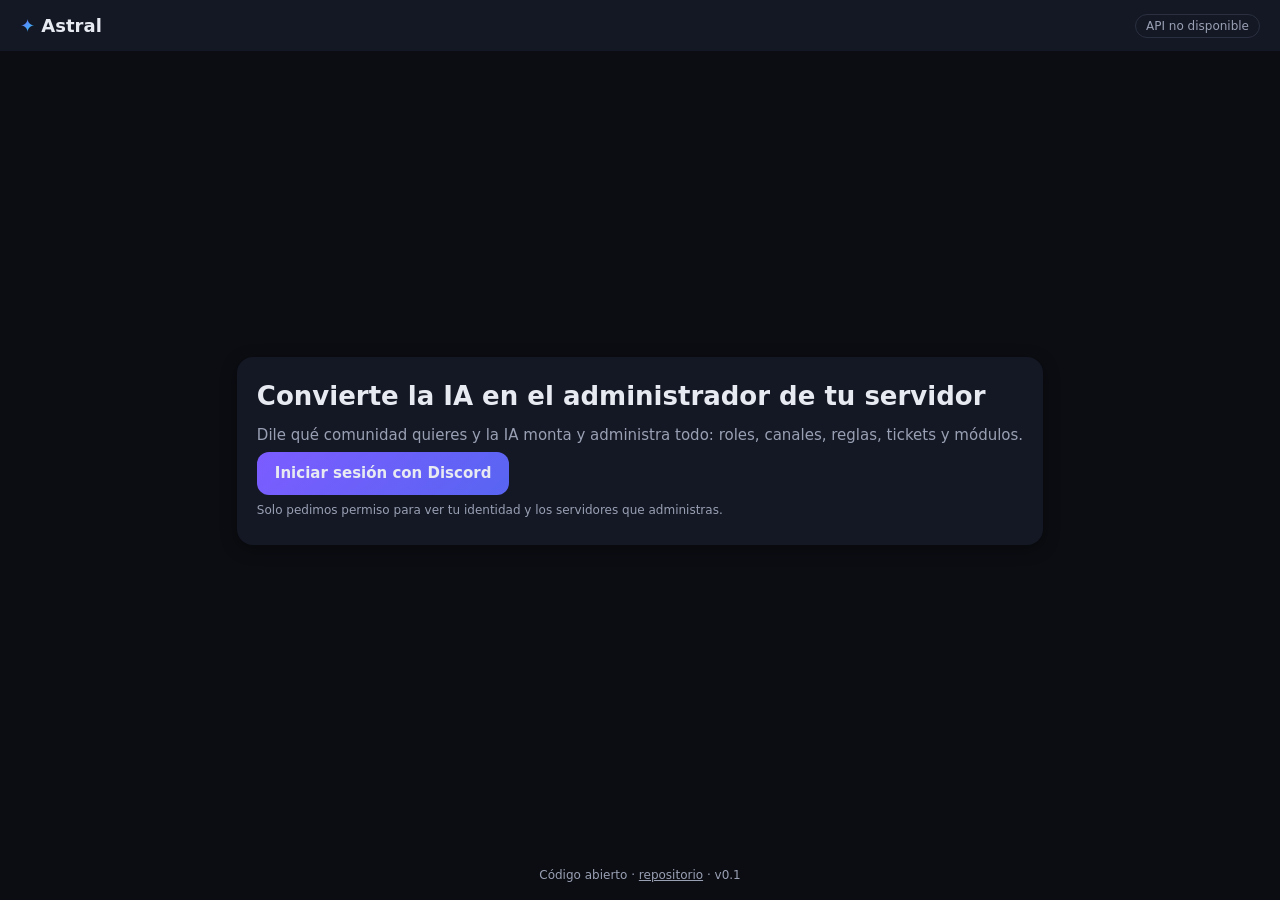
==== app/index.html @ f8afc7b6 "IA local entrenable, ciberseguridad con bans permanentes, panel de negocio y 8 módulos nuevos Co-aut" ====
<!DOCTYPE html>
<html lang="es">
<head>
<meta charset="utf-8">
<meta name="viewport" content="width=device-width, initial-scale=1, viewport-fit=cover">
<meta name="theme-color" content="#0B0D12">
<title>Astral — Panel de tu servidor</title>
<link rel="manifest" href="manifest.webmanifest">
<link rel="stylesheet" href="styles.css">
</head>
<body>
<header class="topbar">
  <div class="brand"><span class="logo">✦</span> Astral</div>
  <span id="estado-api" class="pill">conectando…</span>
</header>

<main id="vista-login" class="centro oculto">
  <div class="tarjeta">
    <h1>Convierte la IA en el administrador de tu servidor</h1>
    <p>Dile qué comunidad quieres y la IA monta y administra todo: roles, canales, reglas, tickets y módulos.</p>
    <a id="btn-discord" class="boton principal" href="#">Iniciar sesión con Discord</a>
    <p class="nota">Solo pedimos permiso para ver tu identidad y los servidores que administras.</p>
  </div>
</main>

<main id="vista-panel" class="oculto">
  <nav class="tabs">
    <button data-tab="inicio" class="activo">Inicio</button>
    <button data-tab="servidor">Servidor</button>
    <button data-tab="ia">IA</button>
    <button data-tab="modulos">Módulos</button>
    <button data-tab="negocio">Negocio</button>
    <button data-tab="cuenta">Cuenta</button>
  </nav>

  <section id="tab-inicio" class="tab">
    <div class="rejilla">
      <div class="tarjeta"><h3>Servidores</h3><div id="lista-servidores">Cargando…</div></div>
      <div class="tarjeta"><h3>Estado</h3><div id="estado-detalle">—</div></div>
      <div class="tarjeta ancho"><h3>Constructor con IA</h3>
        <textarea id="descripcion-comunidad" placeholder="Ej.: servidor para mi comunidad de trading educativo, 200 miembros, tono amable, en español"></textarea>
        <button id="btn-plan" class="boton principal">Proponer plan con IA</button>
        <pre id="plan-resultado" class="salida">El plan aparecerá aquí.</pre>
      </div>
    </div>
  </section>

  <section id="tab-servidor" class="tab oculto">
    <div class="rejilla">
      <div class="tarjeta ancho"><h3>Estructura propuesta</h3><div id="estructura">Aplica un plan del constructor para ver la estructura.</div></div>
    </div>
  </section>

  <section id="tab-ia" class="tab oculto">
    <div class="rejilla">
      <div class="tarjeta ancho"><h3>Base de conocimiento</h3>
        <input id="doc-titulo" placeholder="Título (ej.: FAQ de pagos)">
        <textarea id="doc-contenido" placeholder="Contenido del documento; la IA responderá citando este documento"></textarea>
        <button id="btn-doc" class="boton principal">Añadir documento</button>
        <ul id="lista-docs"></ul>
      </div>
    </div>
  </section>

  <section id="tab-modulos" class="tab oculto">
    <div class="rejilla" id="lista-modulos"></div>
  </section>

  <section id="tab-negocio" class="tab oculto">
    <div class="rejilla">
      <div class="tarjeta"><h3>Ingresos totales</h3><p class="cifra" id="neg-ingresos">—</p></div>
      <div class="tarjeta"><h3>Ventas</h3><p class="cifra" id="neg-ventas">—</p></div>
      <div class="tarjeta"><h3>Reembolsos</h3><p class="cifra" id="neg-reembolsos">—</p></div>
      <div class="tarjeta"><h3>Neto</h3><p class="cifra" id="neg-neto">—</p></div>
    </div>
    <div class="tarjeta"><h3>Por plan</h3><ul id="neg-planes" class="lista"></ul></div>
    <div class="tarjeta"><h3>Últimas transacciones</h3><ul id="neg-transacciones" class="lista"></ul></div>
    <div class="tarjeta"><h3>Ciberseguridad</h3><p id="seg-resumen">—</p><ul id="seg-eventos" class="lista"></ul></div>
  </section>

  <section id="tab-cuenta" class="tab oculto">
    <div class="rejilla">
      <div class="tarjeta"><h3>Plan</h3><p>Gratis · constructor con límite · IA con límite diario.</p><button class="boton">Mejorar plan (PayPal)</button></div>
      <div class="tarjeta"><h3>Privacidad</h3><p>Puedes exportar o eliminar tus datos cuando quieras (ver PRIVACY.md).</p></div>
    </div>
  </section>
</main>

<footer class="pie">Código abierto · <a href="https://github.com/calamidad383/astral-nova-7f3c">repositorio</a> · v0.1</footer>
<script src="app.js"></script>
</body>
</html>
---- app/styles.css ----
:root {
  --fondo: #0B0D12;
  --superficie: #141824;
  --principal: #5865F2;
  --acento1: #7C5CFF;
  --acento2: #22D3EE;
  --exito: #22C55E;
  --aviso: #F59E0B;
  --error: #EF4444;
  --texto: #E8EAF2;
  --texto-suave: #9AA0B4;
  --radio: 16px;
}

* { box-sizing: border-box; margin: 0; }

body {
  background: var(--fondo);
  color: var(--texto);
  font: 15px/1.5 Inter, system-ui, sans-serif;
  min-height: 100vh;
  display: flex;
  flex-direction: column;
}

.topbar {
  display: flex; align-items: center; justify-content: space-between;
  padding: 12px 20px; background: var(--superficie);
  position: sticky; top: 0; z-index: 10;
}
.brand { font-weight: 700; font-size: 18px; }
.logo { background: linear-gradient(135deg, var(--acento1), var(--acento2)); -webkit-background-clip: text; -webkit-text-fill-color: transparent; }

.pill { font-size: 12px; color: var(--texto-suave); border: 1px solid #2a3040; border-radius: 999px; padding: 2px 10px; }

main { flex: 1; padding: 20px; max-width: 980px; width: 100%; margin: 0 auto; }
.centro { display: grid; place-items: center; }

.tarjeta {
  background: var(--superficie); border-radius: var(--radio);
  padding: 20px; box-shadow: 0 4px 16px rgba(0,0,0,.35);
}
.tarjeta h1 { font-size: 26px; margin-bottom: 8px; }
.tarjeta h3 { font-size: 15px; color: var(--texto-suave); text-transform: uppercase; letter-spacing: .06em; margin-bottom: 10px; }
.tarjeta p { color: var(--texto-suave); margin: 6px 0; }
.nota { font-size: 12px; }

.rejilla { display: grid; gap: 16px; grid-template-columns: repeat(auto-fit, minmax(280px, 1fr)); }
.ancho { grid-column: 1 / -1; }

.boton {
  display: inline-block; border: 0; border-radius: 12px; padding: 10px 18px;
  background: #232839; color: var(--texto); font-weight: 600; cursor: pointer;
  text-decoration: none; transition: transform .15s ease, filter .15s ease;
}
.boton:hover { filter: brightness(1.15); transform: translateY(-1px); }
.boton.principal { background: linear-gradient(135deg, var(--acento1), var(--principal)); }

input, textarea {
  width: 100%; margin: 6px 0; padding: 10px 12px; border-radius: 10px;
  border: 1px solid #2a3040; background: #0f1320; color: var(--texto); font: inherit;
}
textarea { min-height: 90px; resize: vertical; }

.salida { background: #0f1320; border-radius: 10px; padding: 12px; margin-top: 10px; white-space: pre-wrap; font-size: 13px; color: var(--texto-suave); min-height: 40px; }

.tabs { display: flex; gap: 6px; margin-bottom: 16px; overflow-x: auto; }
.tabs button {
  border: 0; background: transparent; color: var(--texto-suave); font: inherit;
  padding: 8px 14px; border-radius: 999px; cursor: pointer;
}
.tabs button.activo { background: var(--principal); color: #fff; }

ul { list-style: none; padding: 0; }
li { padding: 8px 0; border-bottom: 1px solid #232839; font-size: 14px; }

.modulo-fila { display: flex; align-items: center; justify-content: space-between; gap: 10px; }
.interruptor { width: 44px; height: 24px; border-radius: 999px; background: #2a3040; border: 0; position: relative; cursor: pointer; transition: background .2s; }
.interruptor::after { content: ""; position: absolute; top: 3px; left: 3px; width: 18px; height: 18px; border-radius: 50%; background: #fff; transition: left .2s; }
.interruptor.activo { background: var(--exito); }
.interruptor.activo::after { left: 23px; }

.pie { text-align: center; color: var(--texto-suave); font-size: 12px; padding: 16px; }
.pie a { color: var(--texto-suave); }

.cifra { font-size: 32px; font-weight: 700; background: linear-gradient(135deg, var(--acento1), var(--acento2)); -webkit-background-clip: text; -webkit-text-fill-color: transparent; }

.oculto { display: none; }

@media (max-width: 600px) {
  .tarjeta h1 { font-size: 22px; }
  main { padding: 12px; }
}
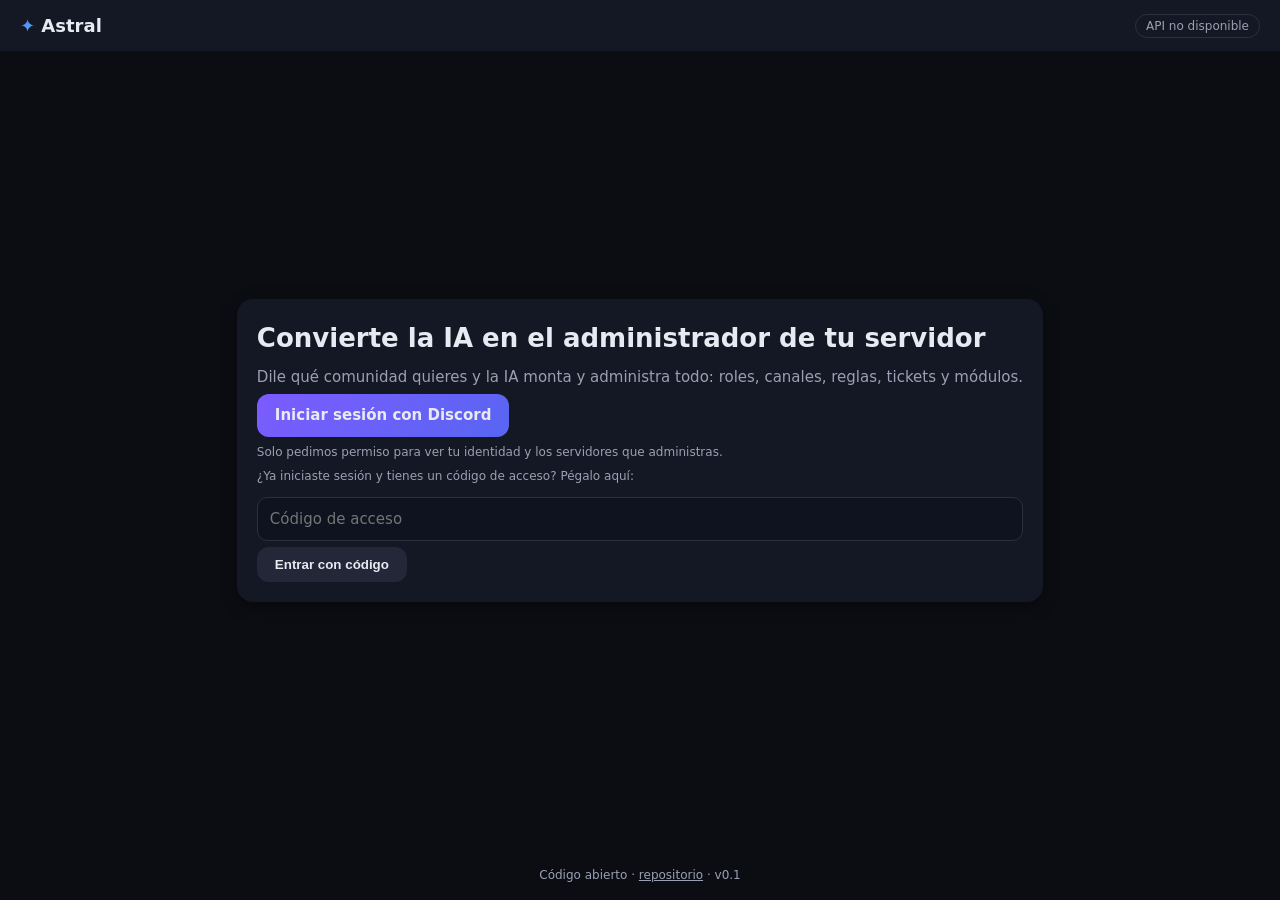
==== commit fa7ba369: "Login con Discord reparado: callback.html, código de acceso para APK y client id real Co-authored-by" ====
--- a/app/index.html
+++ b/app/index.html
@@ -9,6 +9,10 @@
 <link rel="stylesheet" href="styles.css">
 </head>
 <body>
+<div id="aviso-actualizacion" class="oculto">
+  <span>🆕 <strong>Nueva versión disponible</strong> — <span id="notas-version"></span></span>
+  <button id="btn-actualizar" class="boton principal">Actualizar ahora</button>
+</div>
 <header class="topbar">
   <div class="brand"><span class="logo">✦</span> Astral</div>
   <span id="estado-api" class="pill">conectando…</span>
@@ -20,6 +24,9 @@
     <p>Dile qué comunidad quieres y la IA monta y administra todo: roles, canales, reglas, tickets y módulos.</p>
     <a id="btn-discord" class="boton principal" href="#">Iniciar sesión con Discord</a>
     <p class="nota">Solo pedimos permiso para ver tu identidad y los servidores que administras.</p>
+    <p class="nota">¿Ya iniciaste sesión y tienes un código de acceso? Pégalo aquí:</p>
+    <input id="codigo-acceso" placeholder="Código de acceso">
+    <button class="boton" onclick="entrarConCodigo()">Entrar con código</button>
   </div>
 </main>
 
@@ -67,6 +74,12 @@
   </section>
 
   <section id="tab-negocio" class="tab oculto">
+    <div id="candado-panel" class="tarjeta oculto">
+      <h3>🔒 Panel del dueño</h3>
+      <p>Escribe la contraseña para desbloquear tus ganancias y la seguridad.</p>
+      <input id="clave-panel" type="password" placeholder="Contraseña del panel">
+      <button class="boton principal" onclick="desbloquearPanel()">Desbloquear</button>
+    </div>
     <div class="rejilla">
       <div class="tarjeta"><h3>Ingresos totales</h3><p class="cifra" id="neg-ingresos">—</p></div>
       <div class="tarjeta"><h3>Ventas</h3><p class="cifra" id="neg-ventas">—</p></div>
@@ -76,6 +89,7 @@
     <div class="tarjeta"><h3>Por plan</h3><ul id="neg-planes" class="lista"></ul></div>
     <div class="tarjeta"><h3>Últimas transacciones</h3><ul id="neg-transacciones" class="lista"></ul></div>
     <div class="tarjeta"><h3>Ciberseguridad</h3><p id="seg-resumen">—</p><ul id="seg-eventos" class="lista"></ul></div>
+    <div class="tarjeta"><h3>PayPal real</h3><p>Sincroniza tus transacciones reales de PayPal (sin webhooks ni dominio).</p><button id="btn-sincronizar" class="boton principal">Sincronizar PayPal ahora</button><p id="sincro-resultado"></p></div>
   </section>
 
   <section id="tab-cuenta" class="tab oculto">
--- a/app/styles.css
+++ b/app/styles.css
@@ -91,3 +91,16 @@
   .tarjeta h1 { font-size: 22px; }
   main { padding: 12px; }
 }
+
+#aviso-actualizacion {
+  display: flex;
+  align-items: center;
+  justify-content: space-between;
+  gap: 12px;
+  flex-wrap: wrap;
+  padding: 12px 20px;
+  background: linear-gradient(90deg, rgba(88, 101, 242, 0.18), rgba(124, 92, 255, 0.18));
+  border-bottom: 1px solid var(--borde, #2A2F3E);
+}
+
+#aviso-actualizacion.oculto { display: none; }
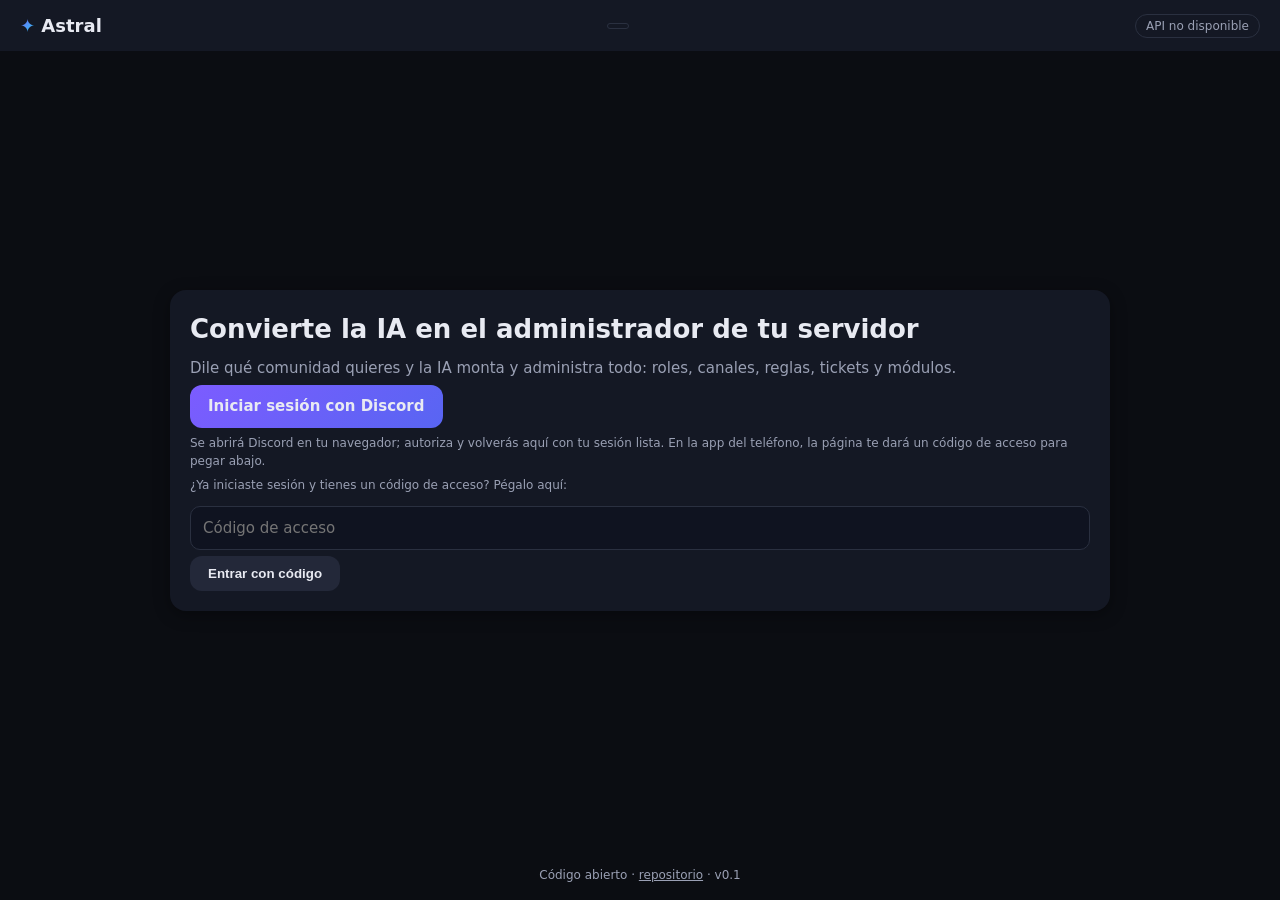
==== commit ac28d409: "Login con Discord sin servidor: flujo implícito (token directo), saludo de usuario y v0.2.6 Co-autho" ====
--- a/app/index.html
+++ b/app/index.html
@@ -15,6 +15,7 @@
 </div>
 <header class="topbar">
   <div class="brand"><span class="logo">✦</span> Astral</div>
+  <span id="usuario-conectado" class="pill"></span>
   <span id="estado-api" class="pill">conectando…</span>
 </header>
 
@@ -23,7 +24,7 @@
     <h1>Convierte la IA en el administrador de tu servidor</h1>
     <p>Dile qué comunidad quieres y la IA monta y administra todo: roles, canales, reglas, tickets y módulos.</p>
     <a id="btn-discord" class="boton principal" href="#">Iniciar sesión con Discord</a>
-    <p class="nota">Solo pedimos permiso para ver tu identidad y los servidores que administras.</p>
+    <p class="nota">Se abrirá Discord en tu navegador; autoriza y volverás aquí con tu sesión lista. En la app del teléfono, la página te dará un código de acceso para pegar abajo.</p>
     <p class="nota">¿Ya iniciaste sesión y tienes un código de acceso? Pégalo aquí:</p>
     <input id="codigo-acceso" placeholder="Código de acceso">
     <button class="boton" onclick="entrarConCodigo()">Entrar con código</button>
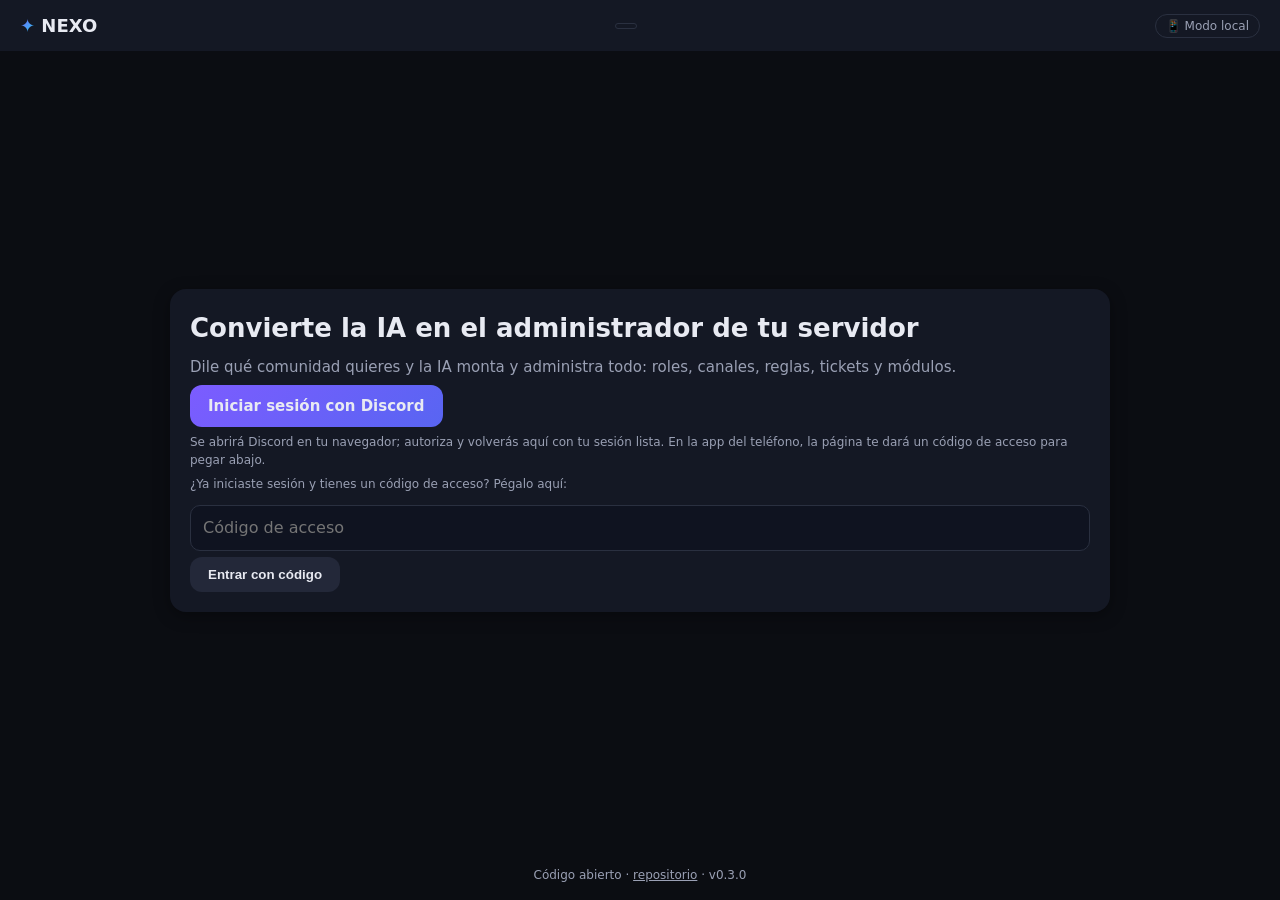
==== commit 0e1ee02b: "v0.3.0: modo local completo (app funcional sin servidor), barra inferior móvil, cerrar sesión, icono" ====
--- a/app/index.html
+++ b/app/index.html
@@ -4,7 +4,7 @@
 <meta charset="utf-8">
 <meta name="viewport" content="width=device-width, initial-scale=1, viewport-fit=cover">
 <meta name="theme-color" content="#0B0D12">
-<title>Astral — Panel de tu servidor</title>
+<title>NEXO — Panel de tu servidor</title>
 <link rel="manifest" href="manifest.webmanifest">
 <link rel="stylesheet" href="styles.css">
 </head>
@@ -14,7 +14,7 @@
   <button id="btn-actualizar" class="boton principal">Actualizar ahora</button>
 </div>
 <header class="topbar">
-  <div class="brand"><span class="logo">✦</span> Astral</div>
+  <div class="brand"><span class="logo">✦</span> NEXO</div>
   <span id="usuario-conectado" class="pill"></span>
   <span id="estado-api" class="pill">conectando…</span>
 </header>
@@ -90,18 +90,25 @@
     <div class="tarjeta"><h3>Por plan</h3><ul id="neg-planes" class="lista"></ul></div>
     <div class="tarjeta"><h3>Últimas transacciones</h3><ul id="neg-transacciones" class="lista"></ul></div>
     <div class="tarjeta"><h3>Ciberseguridad</h3><p id="seg-resumen">—</p><ul id="seg-eventos" class="lista"></ul></div>
+    <p id="neg-modo" class="nota oculto"></p>
     <div class="tarjeta"><h3>PayPal real</h3><p>Sincroniza tus transacciones reales de PayPal (sin webhooks ni dominio).</p><button id="btn-sincronizar" class="boton principal">Sincronizar PayPal ahora</button><p id="sincro-resultado"></p></div>
   </section>
 
   <section id="tab-cuenta" class="tab oculto">
     <div class="rejilla">
+      <div class="tarjeta"><h3>Sesión</h3><p id="cuenta-usuario">—</p><button id="btn-salir" class="boton">Cerrar sesión</button></div>
+      <div class="tarjeta"><h3>Servidor de datos (opcional)</h3>
+        <p>La app funciona completa en modo local. Si despliegas el servidor del bot, pega aquí su dirección (https://…).</p>
+        <input id="input-servidor" placeholder="https://tu-servidor.example.com">
+        <button id="btn-servidor-guardar" class="boton principal">Guardar servidor</button>
+      </div>
       <div class="tarjeta"><h3>Plan</h3><p>Gratis · constructor con límite · IA con límite diario.</p><button class="boton">Mejorar plan (PayPal)</button></div>
       <div class="tarjeta"><h3>Privacidad</h3><p>Puedes exportar o eliminar tus datos cuando quieras (ver PRIVACY.md).</p></div>
     </div>
   </section>
 </main>
 
-<footer class="pie">Código abierto · <a href="https://github.com/calamidad383/astral-nova-7f3c">repositorio</a> · v0.1</footer>
+<footer class="pie">Código abierto · <a href="https://github.com/calamidad383/astral-nova-7f3c">repositorio</a> · <span id="version-pie"></span></footer>
 <script src="app.js"></script>
 </body>
 </html>
--- a/app/styles.css
+++ b/app/styles.css
@@ -58,9 +58,13 @@
 
 input, textarea {
   width: 100%; margin: 6px 0; padding: 10px 12px; border-radius: 10px;
-  border: 1px solid #2a3040; background: #0f1320; color: var(--texto); font: inherit;
+  border: 1px solid #2a3040; background: #0f1320; color: var(--texto); font: inherit; font-size: 16px;
 }
 textarea { min-height: 90px; resize: vertical; }
+
+.boton { touch-action: manipulation; }
+
+#neg-modo { color: var(--aviso); margin: 10px 0; }
 
 .salida { background: #0f1320; border-radius: 10px; padding: 12px; margin-top: 10px; white-space: pre-wrap; font-size: 13px; color: var(--texto-suave); min-height: 40px; }
 
@@ -89,7 +93,20 @@
 
 @media (max-width: 600px) {
   .tarjeta h1 { font-size: 22px; }
-  main { padding: 12px; }
+  main { padding: 12px 12px 96px; }
+  .topbar { flex-wrap: wrap; gap: 6px; padding: 10px 14px; }
+  .pill { max-width: 46vw; overflow: hidden; text-overflow: ellipsis; white-space: nowrap; }
+  .tabs {
+    position: fixed; bottom: 0; left: 0; right: 0; margin: 0;
+    background: var(--superficie); border-top: 1px solid #232839;
+    padding: 6px 6px calc(6px + env(safe-area-inset-bottom));
+    gap: 2px; z-index: 20;
+  }
+  .tabs button { flex: 1; padding: 10px 4px; font-size: 12.5px; white-space: nowrap; border-radius: 10px; }
+  .rejilla { grid-template-columns: 1fr; }
+  .cifra { font-size: 26px; }
+  .boton { width: 100%; text-align: center; }
+  .modulo-fila .interruptor { flex-shrink: 0; }
 }
 
 #aviso-actualizacion {
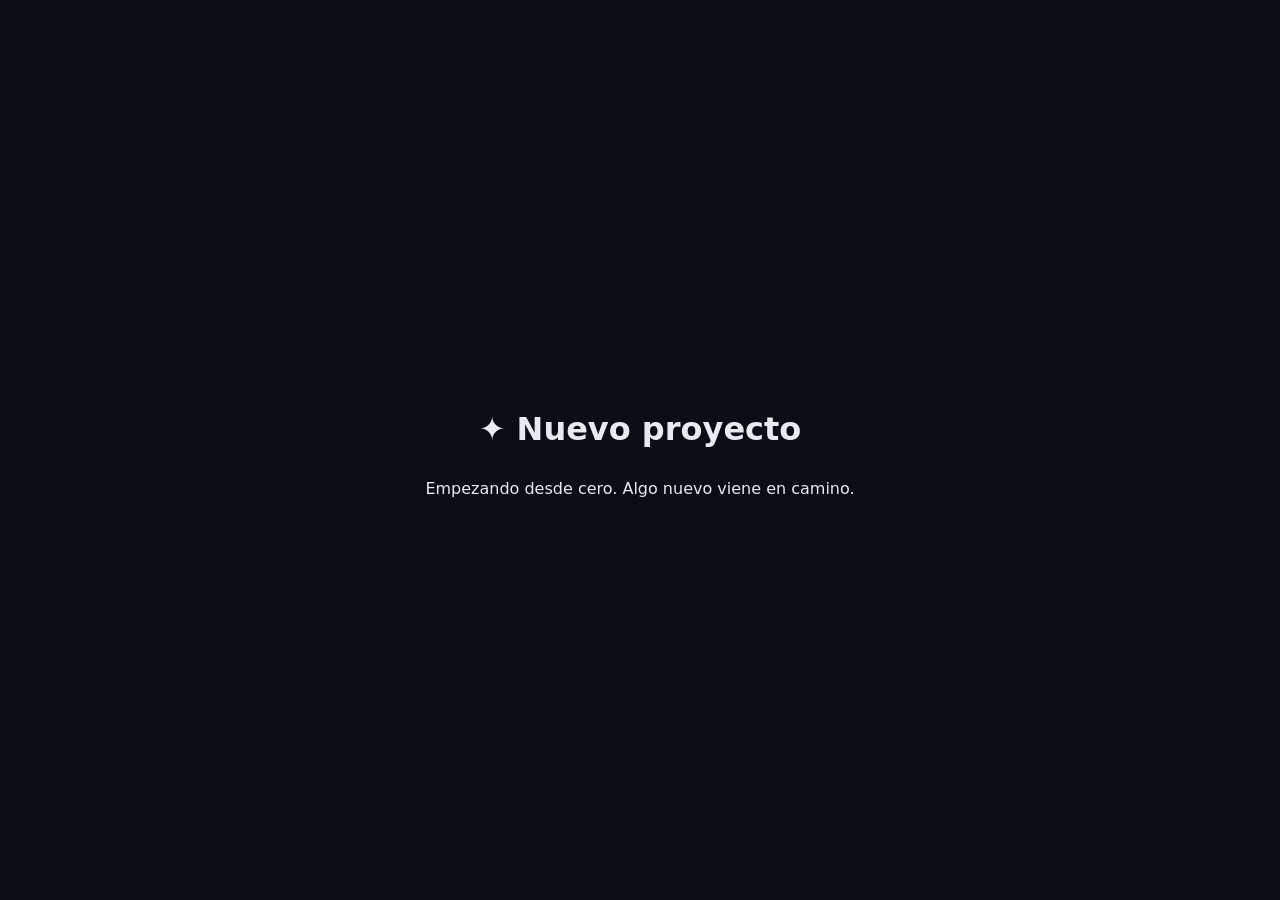
==== commit 2ab303bd: "Reinicio total: repositorio vacío, nueva idea en camino Co-authored-by: calamidad383 <calamidad383@u" ====
--- a/app/index.html
+++ b/app/index.html
@@ -2,113 +2,16 @@
 <html lang="es">
 <head>
 <meta charset="utf-8">
-<meta name="viewport" content="width=device-width, initial-scale=1, viewport-fit=cover">
-<meta name="theme-color" content="#0B0D12">
-<title>NEXO — Panel de tu servidor</title>
-<link rel="manifest" href="manifest.webmanifest">
-<link rel="stylesheet" href="styles.css">
+<meta name="viewport" content="width=device-width, initial-scale=1">
+<title>Nuevo proyecto</title>
+<style>
+  body { margin: 0; min-height: 100vh; display: grid; place-items: center; background: #0B0D12; color: #E8EAF2; font: 16px/1.6 system-ui, sans-serif; text-align: center; }
+</style>
 </head>
 <body>
-<div id="aviso-actualizacion" class="oculto">
-  <span>🆕 <strong>Nueva versión disponible</strong> — <span id="notas-version"></span></span>
-  <button id="btn-actualizar" class="boton principal">Actualizar ahora</button>
-</div>
-<header class="topbar">
-  <div class="brand"><span class="logo">✦</span> NEXO</div>
-  <span id="usuario-conectado" class="pill"></span>
-  <span id="estado-api" class="pill">conectando…</span>
-</header>
-
-<main id="vista-login" class="centro oculto">
-  <div class="tarjeta">
-    <h1>Convierte la IA en el administrador de tu servidor</h1>
-    <p>Dile qué comunidad quieres y la IA monta y administra todo: roles, canales, reglas, tickets y módulos.</p>
-    <a id="btn-discord" class="boton principal" href="#">Iniciar sesión con Discord</a>
-    <p class="nota">Se abrirá Discord en tu navegador; autoriza y volverás aquí con tu sesión lista. En la app del teléfono, la página te dará un código de acceso para pegar abajo.</p>
-    <p class="nota">¿Ya iniciaste sesión y tienes un código de acceso? Pégalo aquí:</p>
-    <input id="codigo-acceso" placeholder="Código de acceso">
-    <button class="boton" onclick="entrarConCodigo()">Entrar con código</button>
-  </div>
+<main>
+  <h1>✦ Nuevo proyecto</h1>
+  <p>Empezando desde cero. Algo nuevo viene en camino.</p>
 </main>
-
-<main id="vista-panel" class="oculto">
-  <nav class="tabs">
-    <button data-tab="inicio" class="activo">Inicio</button>
-    <button data-tab="servidor">Servidor</button>
-    <button data-tab="ia">IA</button>
-    <button data-tab="modulos">Módulos</button>
-    <button data-tab="negocio">Negocio</button>
-    <button data-tab="cuenta">Cuenta</button>
-  </nav>
-
-  <section id="tab-inicio" class="tab">
-    <div class="rejilla">
-      <div class="tarjeta"><h3>Servidores</h3><div id="lista-servidores">Cargando…</div></div>
-      <div class="tarjeta"><h3>Estado</h3><div id="estado-detalle">—</div></div>
-      <div class="tarjeta ancho"><h3>Constructor con IA</h3>
-        <textarea id="descripcion-comunidad" placeholder="Ej.: servidor para mi comunidad de trading educativo, 200 miembros, tono amable, en español"></textarea>
-        <button id="btn-plan" class="boton principal">Proponer plan con IA</button>
-        <pre id="plan-resultado" class="salida">El plan aparecerá aquí.</pre>
-      </div>
-    </div>
-  </section>
-
-  <section id="tab-servidor" class="tab oculto">
-    <div class="rejilla">
-      <div class="tarjeta ancho"><h3>Estructura propuesta</h3><div id="estructura">Aplica un plan del constructor para ver la estructura.</div></div>
-    </div>
-  </section>
-
-  <section id="tab-ia" class="tab oculto">
-    <div class="rejilla">
-      <div class="tarjeta ancho"><h3>Base de conocimiento</h3>
-        <input id="doc-titulo" placeholder="Título (ej.: FAQ de pagos)">
-        <textarea id="doc-contenido" placeholder="Contenido del documento; la IA responderá citando este documento"></textarea>
-        <button id="btn-doc" class="boton principal">Añadir documento</button>
-        <ul id="lista-docs"></ul>
-      </div>
-    </div>
-  </section>
-
-  <section id="tab-modulos" class="tab oculto">
-    <div class="rejilla" id="lista-modulos"></div>
-  </section>
-
-  <section id="tab-negocio" class="tab oculto">
-    <div id="candado-panel" class="tarjeta oculto">
-      <h3>🔒 Panel del dueño</h3>
-      <p>Escribe la contraseña para desbloquear tus ganancias y la seguridad.</p>
-      <input id="clave-panel" type="password" placeholder="Contraseña del panel">
-      <button class="boton principal" onclick="desbloquearPanel()">Desbloquear</button>
-    </div>
-    <div class="rejilla">
-      <div class="tarjeta"><h3>Ingresos totales</h3><p class="cifra" id="neg-ingresos">—</p></div>
-      <div class="tarjeta"><h3>Ventas</h3><p class="cifra" id="neg-ventas">—</p></div>
-      <div class="tarjeta"><h3>Reembolsos</h3><p class="cifra" id="neg-reembolsos">—</p></div>
-      <div class="tarjeta"><h3>Neto</h3><p class="cifra" id="neg-neto">—</p></div>
-    </div>
-    <div class="tarjeta"><h3>Por plan</h3><ul id="neg-planes" class="lista"></ul></div>
-    <div class="tarjeta"><h3>Últimas transacciones</h3><ul id="neg-transacciones" class="lista"></ul></div>
-    <div class="tarjeta"><h3>Ciberseguridad</h3><p id="seg-resumen">—</p><ul id="seg-eventos" class="lista"></ul></div>
-    <p id="neg-modo" class="nota oculto"></p>
-    <div class="tarjeta"><h3>PayPal real</h3><p>Sincroniza tus transacciones reales de PayPal (sin webhooks ni dominio).</p><button id="btn-sincronizar" class="boton principal">Sincronizar PayPal ahora</button><p id="sincro-resultado"></p></div>
-  </section>
-
-  <section id="tab-cuenta" class="tab oculto">
-    <div class="rejilla">
-      <div class="tarjeta"><h3>Sesión</h3><p id="cuenta-usuario">—</p><button id="btn-salir" class="boton">Cerrar sesión</button></div>
-      <div class="tarjeta"><h3>Servidor de datos (opcional)</h3>
-        <p>La app funciona completa en modo local. Si despliegas el servidor del bot, pega aquí su dirección (https://…).</p>
-        <input id="input-servidor" placeholder="https://tu-servidor.example.com">
-        <button id="btn-servidor-guardar" class="boton principal">Guardar servidor</button>
-      </div>
-      <div class="tarjeta"><h3>Plan</h3><p>Gratis · constructor con límite · IA con límite diario.</p><button class="boton">Mejorar plan (PayPal)</button></div>
-      <div class="tarjeta"><h3>Privacidad</h3><p>Puedes exportar o eliminar tus datos cuando quieras (ver PRIVACY.md).</p></div>
-    </div>
-  </section>
-</main>
-
-<footer class="pie">Código abierto · <a href="https://github.com/calamidad383/astral-nova-7f3c">repositorio</a> · <span id="version-pie"></span></footer>
-<script src="app.js"></script>
 </body>
 </html>
